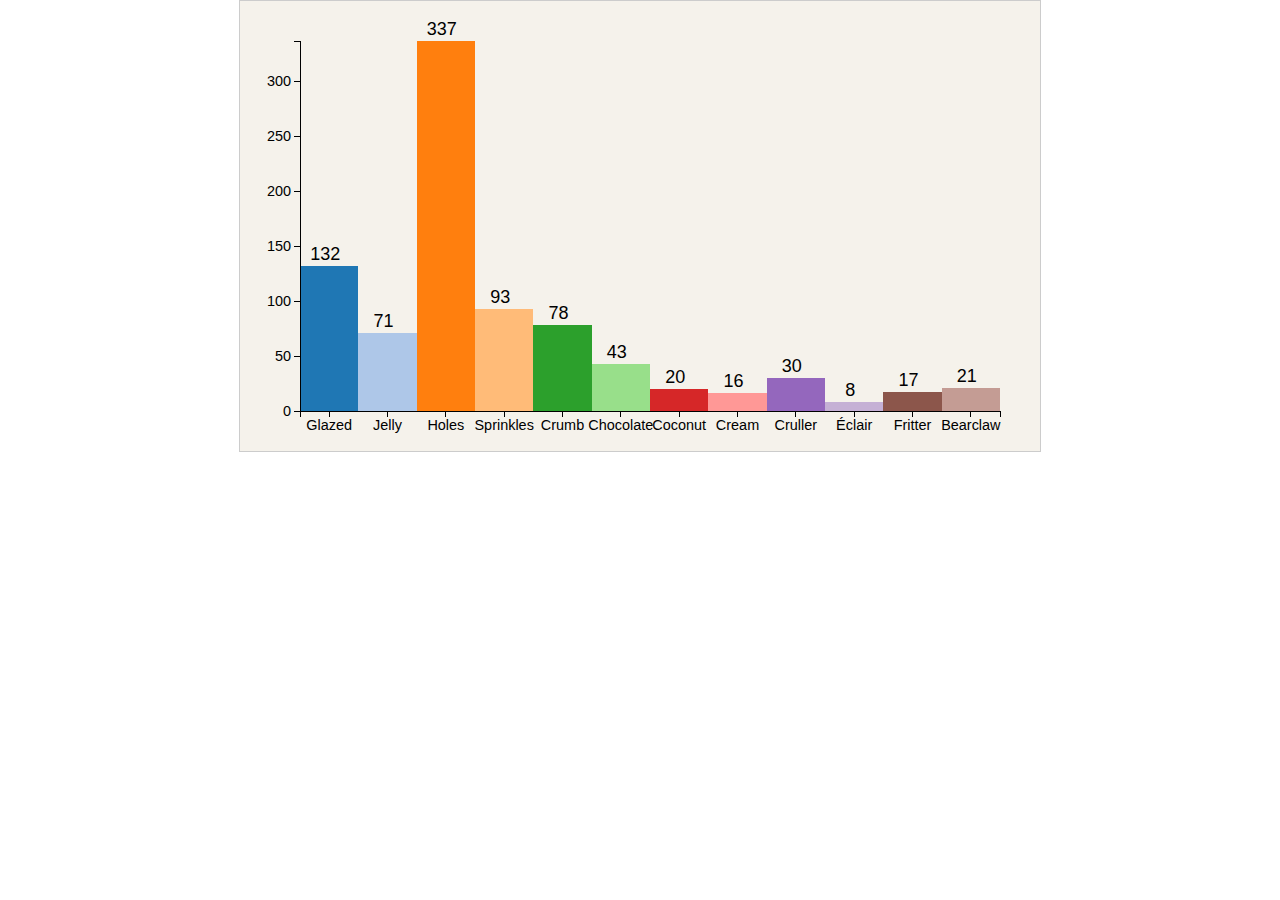
==== LearningD3/index.html @ f8411f46 "Learning3D Flipping the axes" ====
<!DOCTYPE html>
<html lang="en">
<head>
	<meta charset="UTF-8">
	<title>Learning D3</title>
	<link rel="stylesheet" href="main.css">
	<script  type="text/javascript" src="d3.min.js"></script>
</head>
<body>
<!--Place all DOM elements here -->
<script>
var data = [
	{key: "Glazed",		value: 132},
	{key: "Jelly",		value: 71},
	{key: "Holes",		value: 337},
	{key: "Sprinkles",	value: 93},
	{key: "Crumb",		value: 78},
	{key: "Chocolate",	value: 43},
	{key: "Coconut", 	value: 20},
	{key: "Cream",		value: 16},
	{key: "Cruller", 	value: 30},
	{key: "Éclair", 	value: 8},
	{key: "Fritter", 	value: 17},
	{key: "Bearclaw", 	value: 21}
];
var w = 800;
var h = 450;
var margin = {
	top: 40,
	bottom: 40,
	left: 60,
	right: 40
};
var width = w - margin.left - margin.right;
var height = h - margin.top - margin.bottom;

var x = d3.scale.ordinal()
		.domain(data.map(function(entry){
			return entry.key;
		}))
		.rangeBands([0, width]);
var y = d3.scale.linear()
		.domain([0, d3.max(data, function(d){
			return d.value;
		})])
		.range([height, 0]);

var linearColorScale = d3.scale.linear()
		.domain([0, data.length])		
		.range(["#572500", "#F68026"])
		;
var ordinalColorScale = d3.scale.category20();
var xAxis = d3.svg.axis()
				.scale(x)
				.orient("bottom");
var yAxis = d3.svg.axis()
				.scale(y)
				.orient("left");
var svg = d3.select("body").append("svg")
			.attr("id", "chart")
			.attr("width", w)
			.attr("height", h);
var chart = svg.append("g")
			.classed("display", true)
			.attr("transform", "translate(" + margin.left + "," + margin.top + ")");
function plot(params){
	this.selectAll(".bar")
		.data(params.data)
		.enter()
			.append("rect")
			.classed("bar", true)
			.attr("x", function(d,i){
				return x(d.key);
			})
			.attr("y", function(d,i){
				return y(d.value);
			})
			.attr("height", function(d,i){
				return height - y(d.value);
			})
			.attr("width", function(d){
				return x.rangeBand();
			})
			.style("fill", function(d,i){
				return ordinalColorScale(i);
				//return linearColorScale(i);
			})
			;
	this.selectAll(".bar-label")
		.data(params.data)
		.enter()
			.append("text")
			.classed("bar-label", true)
			.attr("x", function(d){
				return x(d.key) + (x.rangeBand()/2);
			})
			.attr("dx", -4)
			.attr("y", function(d,i){
				return y(d.value);
			})
			.attr("dy",-6)
			.text(function(d){
				return d.value;
			})
		this.append("g")
			.classed("x axis", true)
			.attr("transform", "translate(" + 0 + "," + height + ")")
			.call(xAxis);
		this.append("g")
			.classed("y axis", true)
			.attr("tranform", "translate(0,0)")
			.call(yAxis);
}
plot.call(chart, {data: data});
</script>	
</body>
</html>
---- LearningD3/main.css ----
body,html{
	margin: 0;
	padding: 0;
	font-family: "Arial", sans-serif;
	font-size: 0.95em;
	text-align: center;
}
#chart{
	background-color: #F5F2EB;
	border: 1px solid #CCC;
}
.bar{
	fill: purple;
	shape-rendering: crispEdges;
}
.bar-label{
	fill: #000;
	text-anchor: middle;
	font-size: 18px;
}

.axis path,
.axis line{
	fill: none;
	stroke: #000;
	shape-rendering: crispEdges;
}
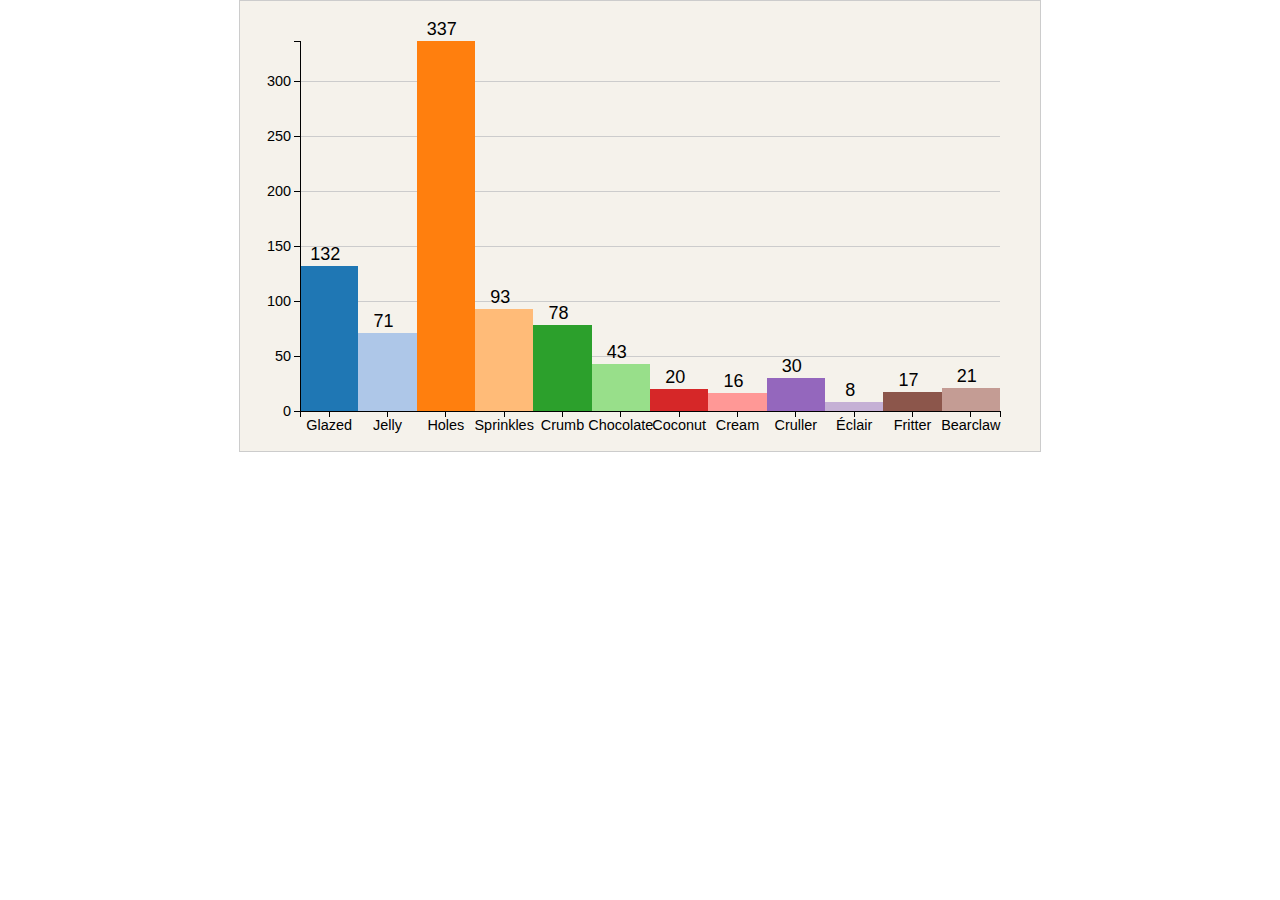
==== commit b04c4b4e: "LearnD3 Add gridlines" ====
--- a/LearningD3/index.html
+++ b/LearningD3/index.html
@@ -56,6 +56,11 @@
 var yAxis = d3.svg.axis()
 				.scale(y)
 				.orient("left");
+var yGridlines = d3.svg.axis()
+					.scale(y)
+					.tickSize(-width,0,0)				
+					.tickFormat("")
+					.orient("left");
 var svg = d3.select("body").append("svg")
 			.attr("id", "chart")
 			.attr("width", w)
@@ -64,6 +69,12 @@
 			.classed("display", true)
 			.attr("transform", "translate(" + margin.left + "," + margin.top + ")");
 function plot(params){
+	
+	this.append("g")
+		.call(yGridlines)
+		.classed("gridline", true)
+		.attr("transform", "translate(0,0)")
+
 	this.selectAll(".bar")
 		.data(params.data)
 		.enter()
--- a/LearningD3/main.css
+++ b/LearningD3/main.css
@@ -24,4 +24,11 @@
 	fill: none;
 	stroke: #000;
 	shape-rendering: crispEdges;
+}
+
+.gridline path,
+.gridline line{
+	fill: none;
+	stroke: #ccc;
+	shape-rendering: crispEdges;
 }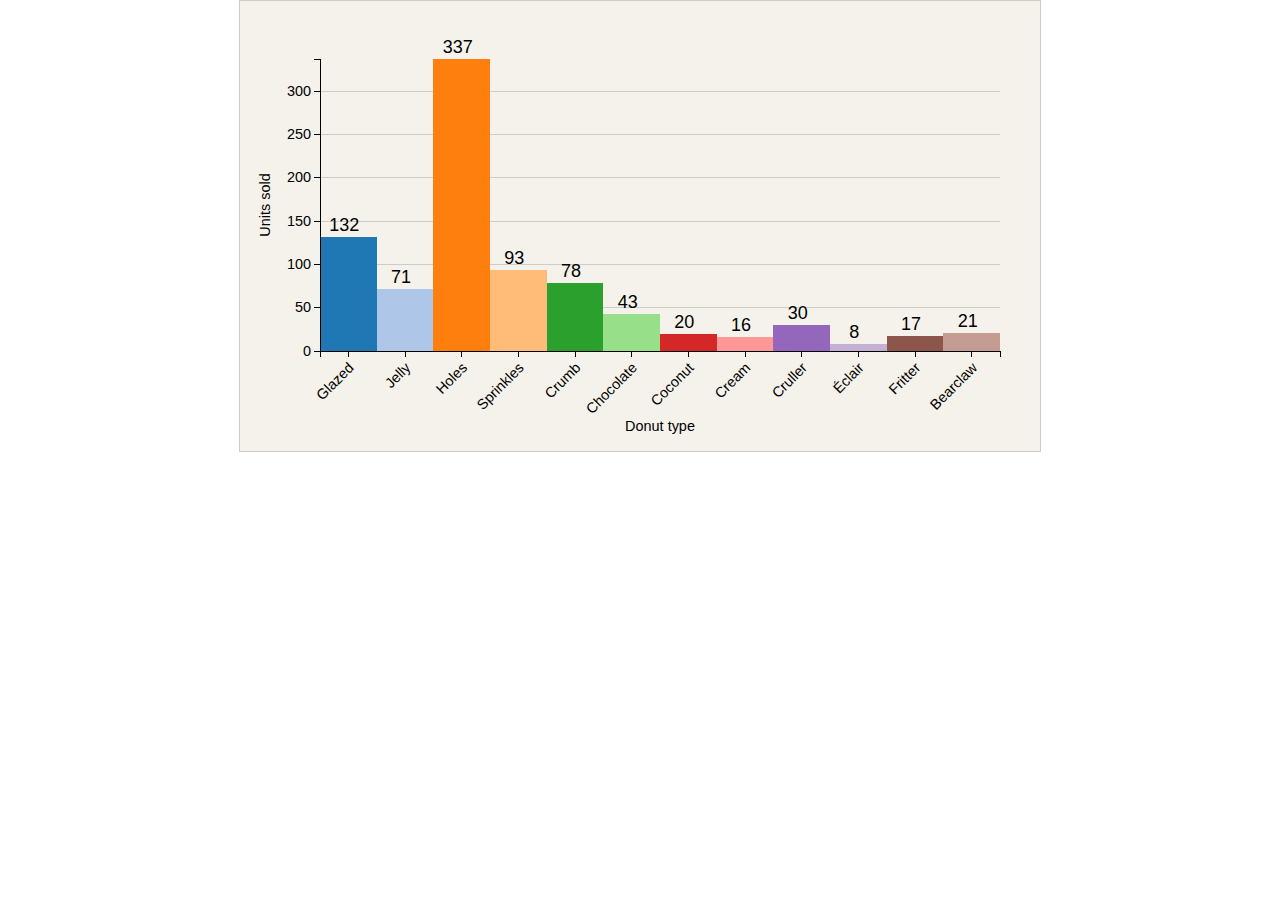
==== commit 15925f77: "Learn3d Rotate x Axis Text and adding X Y Label" ====
--- a/LearningD3/index.html
+++ b/LearningD3/index.html
@@ -26,9 +26,9 @@
 var w = 800;
 var h = 450;
 var margin = {
-	top: 40,
-	bottom: 40,
-	left: 60,
+	top: 58,
+	bottom: 100,
+	left: 80,
 	right: 40
 };
 var width = w - margin.left - margin.right;
@@ -116,11 +116,32 @@
 		this.append("g")
 			.classed("x axis", true)
 			.attr("transform", "translate(" + 0 + "," + height + ")")
-			.call(xAxis);
+			.call(xAxis)
+				.selectAll("text")
+				.style("text-anchor", "end")
+				.attr("dx", -8)
+				.attr("dy", 8)
+				.attr("transform", "translate(0,0) rotate(-45)");
+
 		this.append("g")
 			.classed("y axis", true)
 			.attr("tranform", "translate(0,0)")
 			.call(yAxis);
+		this.select(".y.axis")
+			.append("text")
+			.attr("x", 0)
+			.attr("y", 0)
+			.style("text-anchor", "middle")
+			.attr("transform", "translate(-50," + height/2 + ") rotate(-90)")
+			.text("Units sold");
+
+		this.select(".x.axis")
+			.append("text")
+			.attr("x", 0)
+			.attr("y", 0)
+			.style("text-anchor", "middle")
+			.attr("transform", "translate(" + width/2 + ",80)")
+			.text("Donut type");
 }
 plot.call(chart, {data: data});
 </script>	
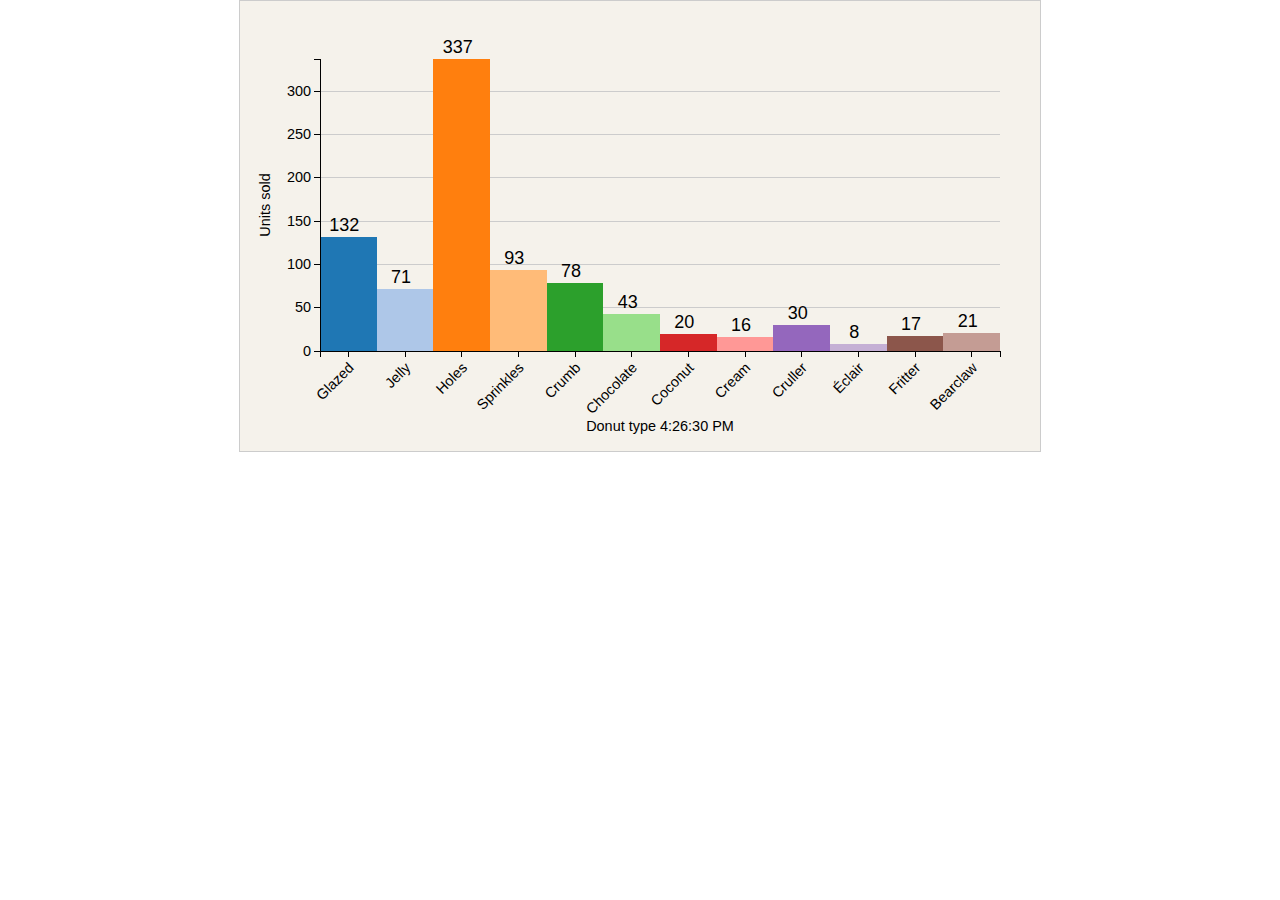
==== commit 5b54c305: "Learn3D Best Practice" ====
--- a/LearningD3/index.html
+++ b/LearningD3/index.html
@@ -71,7 +71,7 @@
 function plot(params){
 	
 	this.append("g")
-		.call(yGridlines)
+		.call(params.gridlines)
 		.classed("gridline", true)
 		.attr("transform", "translate(0,0)")
 
@@ -116,7 +116,7 @@
 		this.append("g")
 			.classed("x axis", true)
 			.attr("transform", "translate(" + 0 + "," + height + ")")
-			.call(xAxis)
+			.call(params.axis.x)
 				.selectAll("text")
 				.style("text-anchor", "end")
 				.attr("dx", -8)
@@ -126,7 +126,7 @@
 		this.append("g")
 			.classed("y axis", true)
 			.attr("tranform", "translate(0,0)")
-			.call(yAxis);
+			.call(params.axis.y);
 		this.select(".y.axis")
 			.append("text")
 			.attr("x", 0)
@@ -141,9 +141,16 @@
 			.attr("y", 0)
 			.style("text-anchor", "middle")
 			.attr("transform", "translate(" + width/2 + ",80)")
-			.text("Donut type");
+			.text("Donut type " + new Date().toLocaleTimeString());
 }
-plot.call(chart, {data: data});
+plot.call(chart, {
+		data: data,
+		axis: {
+			x: xAxis,
+			y: yAxis
+		},
+		gridlines: yGridlines
+	});
 </script>	
 </body>
 </html>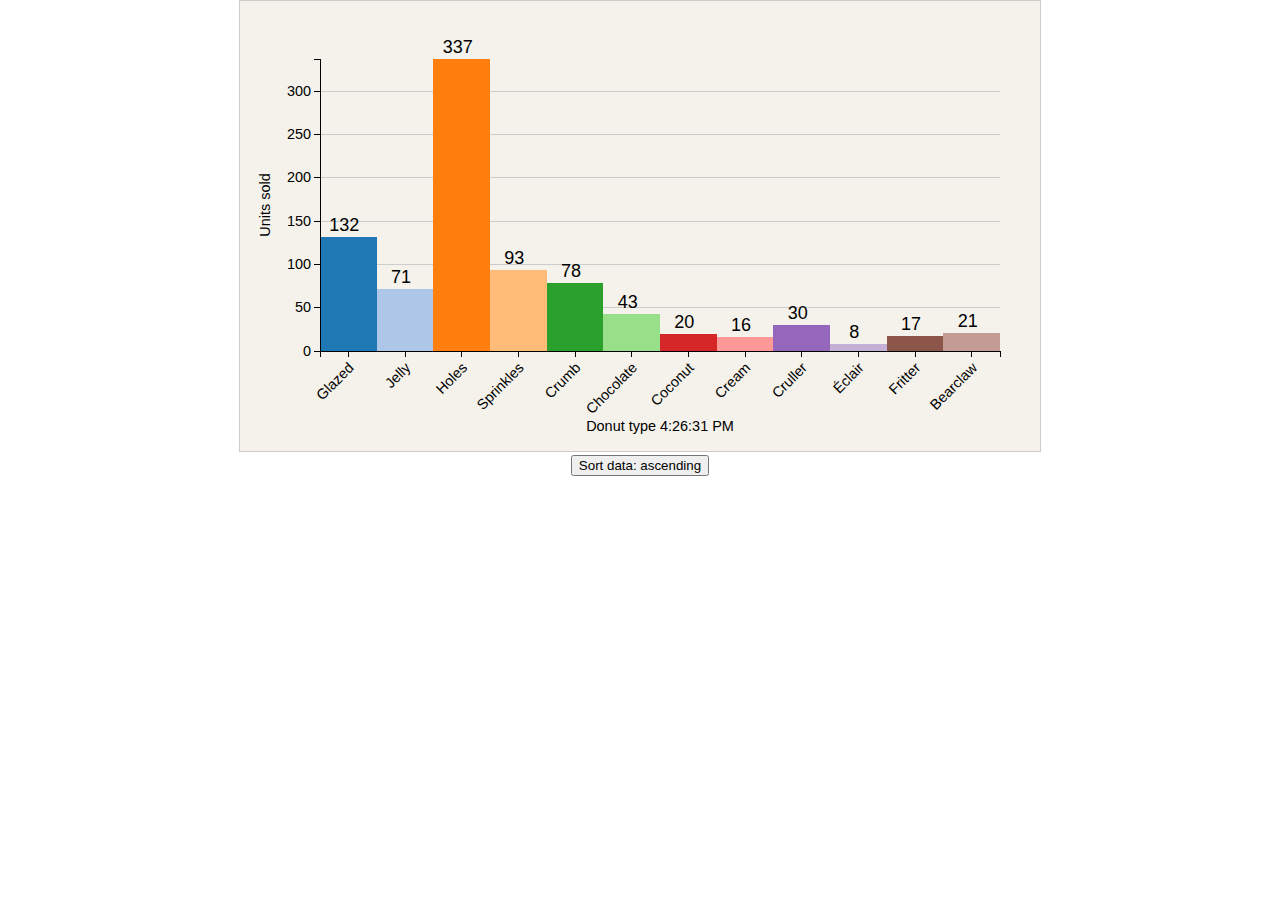
==== commit f376347e: "add button, sort and update chart" ====
--- a/LearningD3/index.html
+++ b/LearningD3/index.html
@@ -68,81 +68,148 @@
 var chart = svg.append("g")
 			.classed("display", true)
 			.attr("transform", "translate(" + margin.left + "," + margin.top + ")");
+
+var controls = d3.select("body")
+				.append("div")
+				.attr("id", "controls")
+				;
+
+var sort_btn = controls.append("button")
+						.html("Sort data: ascending")
+						.attr("state", 0);
+
 function plot(params){
-	
+	x.domain(data.map(function(entry){
+		return entry.key;
+	}));
+	y.domain([0,d3.max(data,function(entry){
+		return entry.value;
+	})]);
+
 	this.append("g")
 		.call(params.gridlines)
 		.classed("gridline", true)
 		.attr("transform", "translate(0,0)")
-
+	//enter() 
 	this.selectAll(".bar")
 		.data(params.data)
 		.enter()
 			.append("rect")
-			.classed("bar", true)
-			.attr("x", function(d,i){
-				return x(d.key);
-			})
-			.attr("y", function(d,i){
-				return y(d.value);
-			})
-			.attr("height", function(d,i){
-				return height - y(d.value);
-			})
-			.attr("width", function(d){
-				return x.rangeBand();
-			})
-			.style("fill", function(d,i){
-				return ordinalColorScale(i);
-				//return linearColorScale(i);
-			})
-			;
+			.classed("bar", true);
+
 	this.selectAll(".bar-label")
 		.data(params.data)
 		.enter()
 			.append("text")
-			.classed("bar-label", true)
-			.attr("x", function(d){
-				return x(d.key) + (x.rangeBand()/2);
-			})
-			.attr("dx", -4)
-			.attr("y", function(d,i){
-				return y(d.value);
-			})
-			.attr("dy",-6)
-			.text(function(d){
-				return d.value;
-			})
-		this.append("g")
-			.classed("x axis", true)
-			.attr("transform", "translate(" + 0 + "," + height + ")")
-			.call(params.axis.x)
-				.selectAll("text")
-				.style("text-anchor", "end")
-				.attr("dx", -8)
-				.attr("dy", 8)
-				.attr("transform", "translate(0,0) rotate(-45)");
-
-		this.append("g")
-			.classed("y axis", true)
-			.attr("tranform", "translate(0,0)")
-			.call(params.axis.y);
-		this.select(".y.axis")
-			.append("text")
-			.attr("x", 0)
-			.attr("y", 0)
-			.style("text-anchor", "middle")
-			.attr("transform", "translate(-50," + height/2 + ") rotate(-90)")
-			.text("Units sold");
-
-		this.select(".x.axis")
-			.append("text")
-			.attr("x", 0)
-			.attr("y", 0)
-			.style("text-anchor", "middle")
-			.attr("transform", "translate(" + width/2 + ",80)")
-			.text("Donut type " + new Date().toLocaleTimeString());
+			.classed("bar-label", true);
+
+	//update
+	this.selectAll(".bar")
+		.attr("x", function(d,i){
+			return x(d.key);
+		})
+		.attr("y", function(d,i){
+			return y(d.value);
+		})
+		.attr("height", function(d,i){
+			return height - y(d.value);
+		})
+		.attr("width", function(d){
+			return x.rangeBand();
+		})
+		.style("fill", function(d,i){
+			return ordinalColorScale(i);
+			//return linearColorScale(i);
+		})
+		;
+
+	this.selectAll(".bar-label")
+		.attr("x", function(d){
+			return x(d.key) + (x.rangeBand()/2);
+		})
+		.attr("dx", -4)
+		.attr("y", function(d,i){
+			return y(d.value);
+		})
+		.attr("dy",-6)
+		.text(function(d){
+			return d.value;
+		})
+	this.append("g")
+		.classed("x axis", true)
+		.attr("transform", "translate(" + 0 + "," + height + ")")
+		.call(params.axis.x)
+			.selectAll("text")
+			.style("text-anchor", "end")
+			.attr("dx", -8)
+			.attr("dy", 8)
+			.attr("transform", "translate(0,0) rotate(-45)");
+	//exit()
+	this.selectAll(".bar")
+		.data(params.data)
+		.exit()
+		.remove();
+	
+	this.selectAll(".bar-label")
+		.data(params.data)
+		.exit()
+		.remove();
+
+	this.append("g")
+		.classed("y axis", true)
+		.attr("tranform", "translate(0,0)")
+		.call(params.axis.y);
+
+	this.select(".y.axis")
+		.append("text")
+		.attr("x", 0)
+		.attr("y", 0)
+		.style("text-anchor", "middle")
+		.attr("transform", "translate(-50," + height/2 + ") rotate(-90)")
+		.text("Units sold");
+
+	this.select(".x.axis")
+		.append("text")
+		.attr("x", 0)
+		.attr("y", 0)
+		.style("text-anchor", "middle")
+		.attr("transform", "translate(" + width/2 + ",80)")
+		.text("Donut type " + new Date().toLocaleTimeString());
 }
+
+sort_btn.on("click", function(){
+	var self = d3.select(this);
+
+	var ascending = function(a,b){
+		return a.value - b.value;
+	}
+	var descending = function(a,b){
+		return b.value - a.value;
+	}
+	var state = +self.attr("state");
+	var txt = "Sort data: ";
+
+	if (state === 0){
+		data.sort(ascending);
+		state = 1;
+		txt += "descending";
+	} else if (state === 1){
+		data.sort(descending);
+		state = 0;
+		txt += "ascending";
+	}
+	self.attr("state", state);
+	self.html(txt);
+
+	plot.call(chart, {
+		data: data,
+		axis: {
+			x: xAxis,
+			y: yAxis
+		},
+		gridlines: yGridlines
+	});
+});
 plot.call(chart, {
 		data: data,
 		axis: {
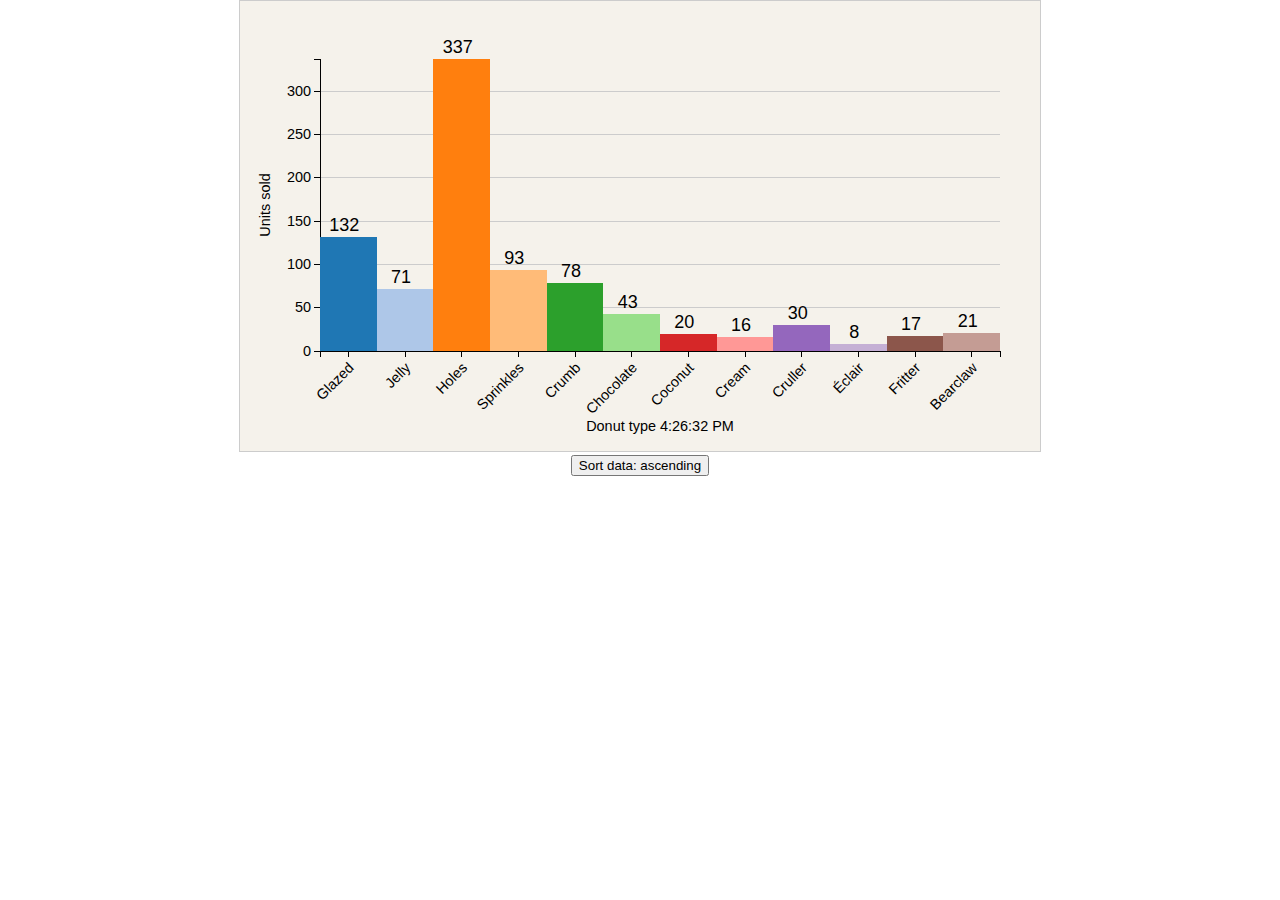
==== commit a29b511b: "LearnD3 Update the axes" ====
--- a/LearningD3/index.html
+++ b/LearningD3/index.html
@@ -45,10 +45,6 @@
 		})])
 		.range([height, 0]);
 
-var linearColorScale = d3.scale.linear()
-		.domain([0, data.length])		
-		.range(["#572500", "#F68026"])
-		;
 var ordinalColorScale = d3.scale.category20();
 var xAxis = d3.svg.axis()
 				.scale(x)
@@ -78,6 +74,64 @@
 						.html("Sort data: ascending")
 						.attr("state", 0);
 
+
+function drawAxis(params){
+	if (params.initialize === true){
+		//Draw the gridlines and axies
+		//Draw the gridlines
+	
+		this.append("g")
+			.call(params.gridlines)
+			.classed("gridline", true)
+			.attr("transform", "translate(0,0)")
+			
+		//This is the x axis
+		this.append("g")
+			.classed("x axis", true)
+			.attr("transform", "translate(" + 0 + "," + height + ")")
+			.call(params.axis.x)
+				.selectAll("text")
+					.classed("x-axis-label", true)
+					.style("text-anchor", "end")
+					.attr("dx", -8)
+					.attr("dy", 8)
+					.attr("transform", "translate(0,0) rotate(-45)");
+
+		//This is the y axis
+		this.append("g")
+			.classed("y axis", true)
+			.attr("transform", "translate(0,0)")
+			.call(params.axis.y);
+
+		this.select(".y.axis")
+			.append("text")
+			.attr("x", 0)
+			.attr("y", 0)
+			.style("text-anchor", "middle")
+			.attr("transform", "translate(-50," + height/2 + ") rotate(-90)")
+			.text("Units sold");
+
+		this.select(".x.axis")
+			.append("text")
+			.attr("x", 0)
+			.attr("y", 0)
+			.style("text-anchor", "middle")
+			.attr("transform", "translate(" + width/2 + ",80)")
+			.text("Donut type " + new Date().toLocaleTimeString());
+	} else if (params.initialize === false) {
+		//Update info
+		this.selectAll("g.x.axis")
+			.call(params.axis.x);
+		this.selectAll(".x-axis-label")
+			.style("text-anchor", "end")
+			.attr("dx", -8)
+			.attr("dy", 8)
+			.attr("transform", "translate(0,0) rotate(-45)");
+		this.selectAll("g.y.axis")
+			.call(params.axis.y);
+	}
+}
+
 function plot(params){
 	x.domain(data.map(function(entry){
 		return entry.key;
@@ -86,10 +140,8 @@
 		return entry.value;
 	})]);
 
-	this.append("g")
-		.call(params.gridlines)
-		.classed("gridline", true)
-		.attr("transform", "translate(0,0)")
+	drawAxis.call(this, params);
+
 	//enter() 
 	this.selectAll(".bar")
 		.data(params.data)
@@ -135,15 +187,7 @@
 		.text(function(d){
 			return d.value;
 		})
-	this.append("g")
-		.classed("x axis", true)
-		.attr("transform", "translate(" + 0 + "," + height + ")")
-		.call(params.axis.x)
-			.selectAll("text")
-			.style("text-anchor", "end")
-			.attr("dx", -8)
-			.attr("dy", 8)
-			.attr("transform", "translate(0,0) rotate(-45)");
+	
 	//exit()
 	this.selectAll(".bar")
 		.data(params.data)
@@ -154,27 +198,6 @@
 		.data(params.data)
 		.exit()
 		.remove();
-
-	this.append("g")
-		.classed("y axis", true)
-		.attr("tranform", "translate(0,0)")
-		.call(params.axis.y);
-
-	this.select(".y.axis")
-		.append("text")
-		.attr("x", 0)
-		.attr("y", 0)
-		.style("text-anchor", "middle")
-		.attr("transform", "translate(-50," + height/2 + ") rotate(-90)")
-		.text("Units sold");
-
-	this.select(".x.axis")
-		.append("text")
-		.attr("x", 0)
-		.attr("y", 0)
-		.style("text-anchor", "middle")
-		.attr("transform", "translate(" + width/2 + ",80)")
-		.text("Donut type " + new Date().toLocaleTimeString());
 }
 
 sort_btn.on("click", function(){
@@ -182,10 +205,10 @@
 
 	var ascending = function(a,b){
 		return a.value - b.value;
-	}
+	};
 	var descending = function(a,b){
 		return b.value - a.value;
-	}
+	};
 	var state = +self.attr("state");
 	var txt = "Sort data: ";
 
@@ -207,16 +230,21 @@
 			x: xAxis,
 			y: yAxis
 		},
-		gridlines: yGridlines
+		gridlines: yGridlines,
+		initialize: false
 	});
 });
+
+
+
 plot.call(chart, {
 		data: data,
 		axis: {
 			x: xAxis,
 			y: yAxis
 		},
-		gridlines: yGridlines
+		gridlines: yGridlines,
+		initialize: true
 	});
 </script>	
 </body>
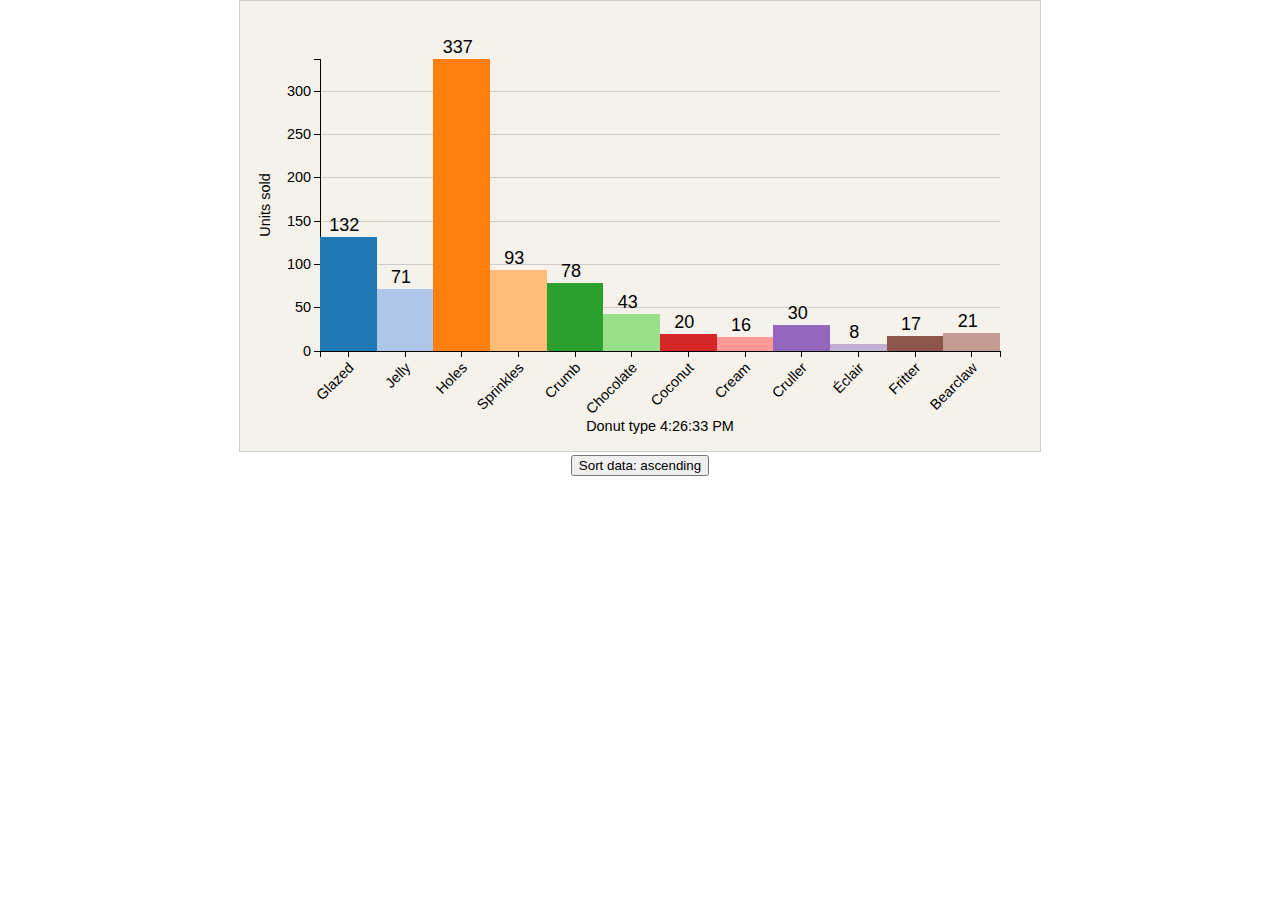
==== commit 0042a141: "LearnD3 Animate Changes" ====
--- a/LearningD3/index.html
+++ b/LearningD3/index.html
@@ -121,6 +121,10 @@
 	} else if (params.initialize === false) {
 		//Update info
 		this.selectAll("g.x.axis")
+			.transition()
+			.duration(500)
+			.ease("bounce")
+			.delay(500)
 			.call(params.axis.x);
 		this.selectAll(".x-axis-label")
 			.style("text-anchor", "end")
@@ -128,6 +132,10 @@
 			.attr("dy", 8)
 			.attr("transform", "translate(0,0) rotate(-45)");
 		this.selectAll("g.y.axis")
+			.transition()
+			.duration(500)
+			.ease("bounce")
+			.delay(500)
 			.call(params.axis.y);
 	}
 }
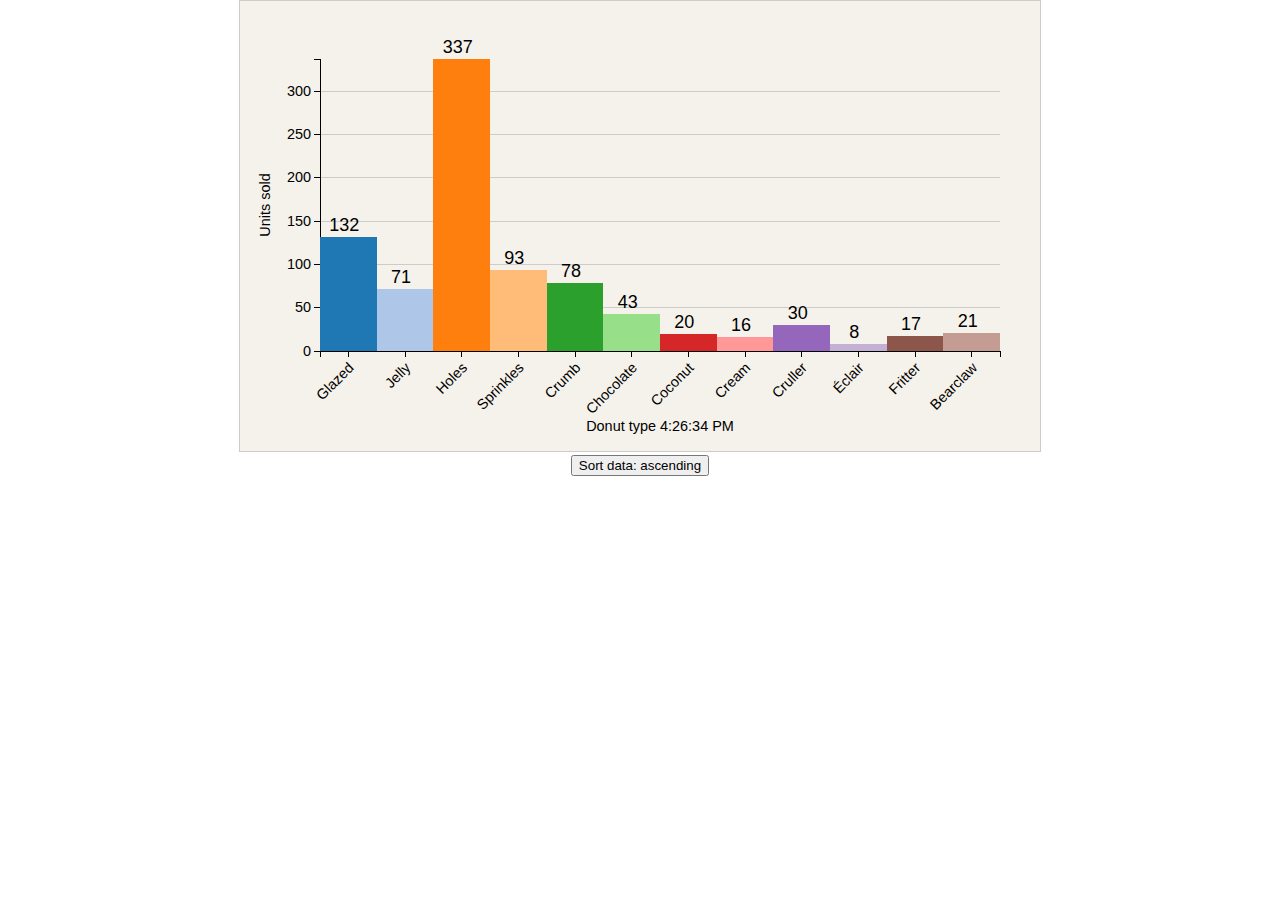
==== commit 0f5edfb7: "Learn3D mouseover, move and out" ====
--- a/LearningD3/index.html
+++ b/LearningD3/index.html
@@ -76,6 +76,7 @@
 
 
 function drawAxis(params){
+	
 	if (params.initialize === true){
 		//Draw the gridlines and axies
 		//Draw the gridlines
@@ -155,13 +156,26 @@
 		.data(params.data)
 		.enter()
 			.append("rect")
-			.classed("bar", true);
+			.classed("bar", true)
+			.on("mouseover", function(d,i){
+				console.log("over: ", d,i);
+				d3.select(this).style("fill", "yellow");
+			})
+			.on("mousemove", function(d,i){
+
+			})
+			.on("mouseout", function(d,i){
+				d3.select(this).style("fill", ordinalColorScale(i));
+			})
+			;
 
 	this.selectAll(".bar-label")
 		.data(params.data)
 		.enter()
 			.append("text")
-			.classed("bar-label", true);
+			.classed("bar-label", true)
+			
+			;
 
 	//update
 	this.selectAll(".bar")
